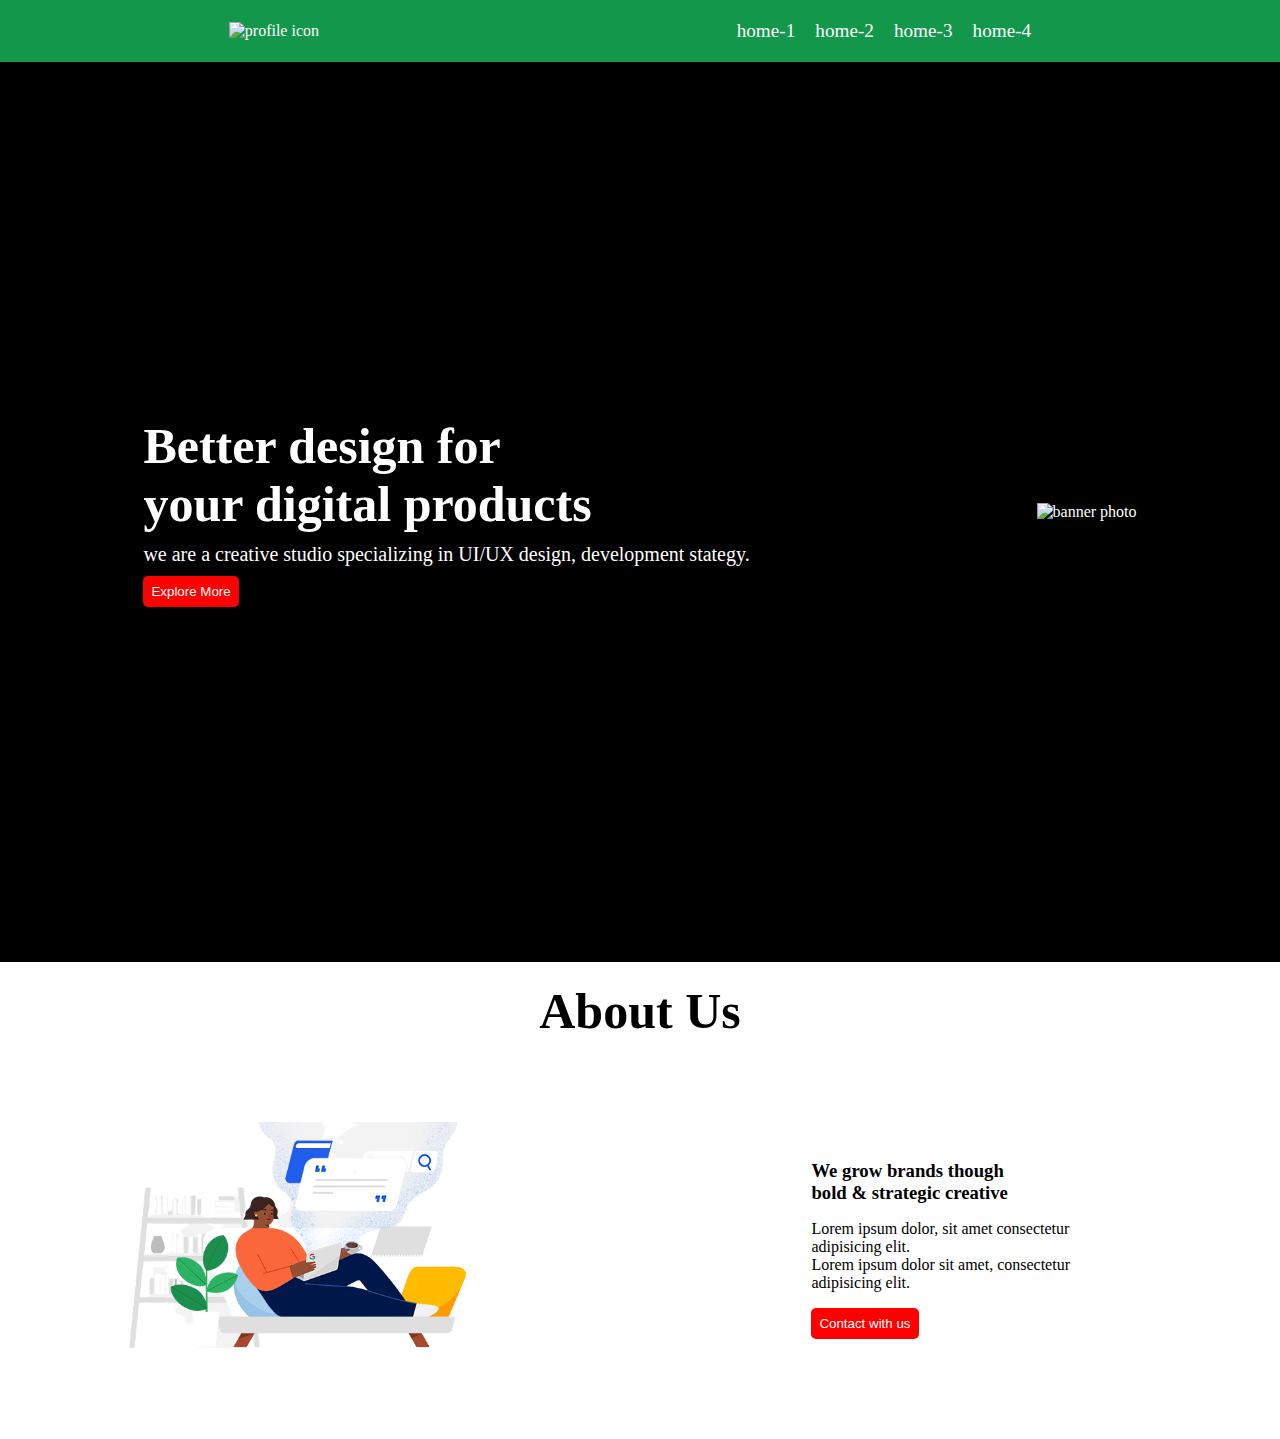
==== indes.html @ 30b98456 "main section done" ====
<!DOCTYPE html>
<html lang="en">
<head>
    <meta charset="UTF-8">
    <meta name="viewport" content="width=device-width, initial-scale=1.0">
    <title>Document</title>
    <link rel="stylesheet" href="style.css">
</head>
<body>
    <header>
<nav>
    <div class="nav-container">
        <div class="logo">
            <img class="logo-img" src="logo/logo-dark.png" alt="profile icon">
        </div>
        <div class="nav-list">
           <li class="items">home-1</li>
           <li class="items">home-2</li>
           <li class="items">home-3</li>
           <li class="items">home-4</li> 
        </div>
    </div>
</nav>
    </header>
    <main>
<section>
    <div class="main-container">
        <div class="banner-text">
            <h1 class="main-header">Better design for <br> your digital products</h1>
            <p class="paragrap">we are a creative studio specializing in UI/UX design, development stategy.</p>
            <button class="btn">Explore More</button>
        </div>
        <div class="banner-photo">
            <img class="banner-img" src="images/banner photo.png" alt="banner photo">
        </div>
    </div>
</section>
<section>
<h1 class="main-text">About Us</h1>
<div class="about-conteinar">
    <div class="about-photo">
        <img class="banner-img about-img" src="images/main image.png" alt="">
    </div>
    <div class="about-text">
        <h3 class="about-text-h1">We grow brands though <br> bold & strategic creative</h3>
        <p>Lorem ipsum dolor, sit amet consectetur <br> adipisicing elit.</p>
        <p>Lorem ipsum dolor sit amet, consectetur <br> adipisicing elit.</p>
       <button class="btn about-btn">Contact with us</button>
    </div>
</div>
</section>
    </main>
    <footer>
        
    </footer>
    
</body>
</html>
---- style.css ----
*{
    margin: 0;
    padding: 0;
}
.nav-container{
    background-color: rgb(19, 151, 74);
    padding: 20px;
    color:white;
    list-style: none;
    display: flex;
    align-items: center;
    justify-content: space-around;
}
.logo-img{
    width: 160px;
}
.nav-list{
    display: flex;
    
}
.items{
    font-size: 1.2rem;
    margin-right: 10px;
    padding-right: 10px;
    cursor: pointer;
}
.items:hover{
    color: blue;
}
.main-container{
    display: flex;
    justify-content: space-around;
    align-items: center;
    height: 100vh;

    background-image: url("images/black\ backround\ image.avif"),linear-gradient(45deg,#000,#000);
    background-position: center;
    background-repeat: no-repeat;
    color: white;
    background-size: cover;
}
.banner-img{
    width: 450px;

}
.main-header{
    font-size: 50px;
    font-weight: bold;

}
.paragrap{
    font-size: 20px;
    margin-top: 10px;
    margin-bottom: 10px;
}
.btn{
    background-color: red;
    padding: 0.5rem;
    border: none;
    border-radius: 5px;
    color: white;
    cursor: pointer;
}
.btn:hover{
    color: blue;
    animation: forwards;
}
.main-text{
    text-align: center;
    /* margin-top: 15px;
    margin-bottom: 15px; */
    padding: 20px;
    font-size: 50px;
}
.about-conteinar{
    display: flex;
    justify-content:space-between;
    align-items: center;
}
.about-photo{
    margin-left: 110px;
}
.about-img{
    width: 380px;
}
.about-text{
    margin-right: 110px;
    padding: 100px;
    
}
.about-text-h1{
 padding-bottom: 1rem; 
 font-weight: bolder; 
}
.about-btn{
    margin-top: 1rem;
}
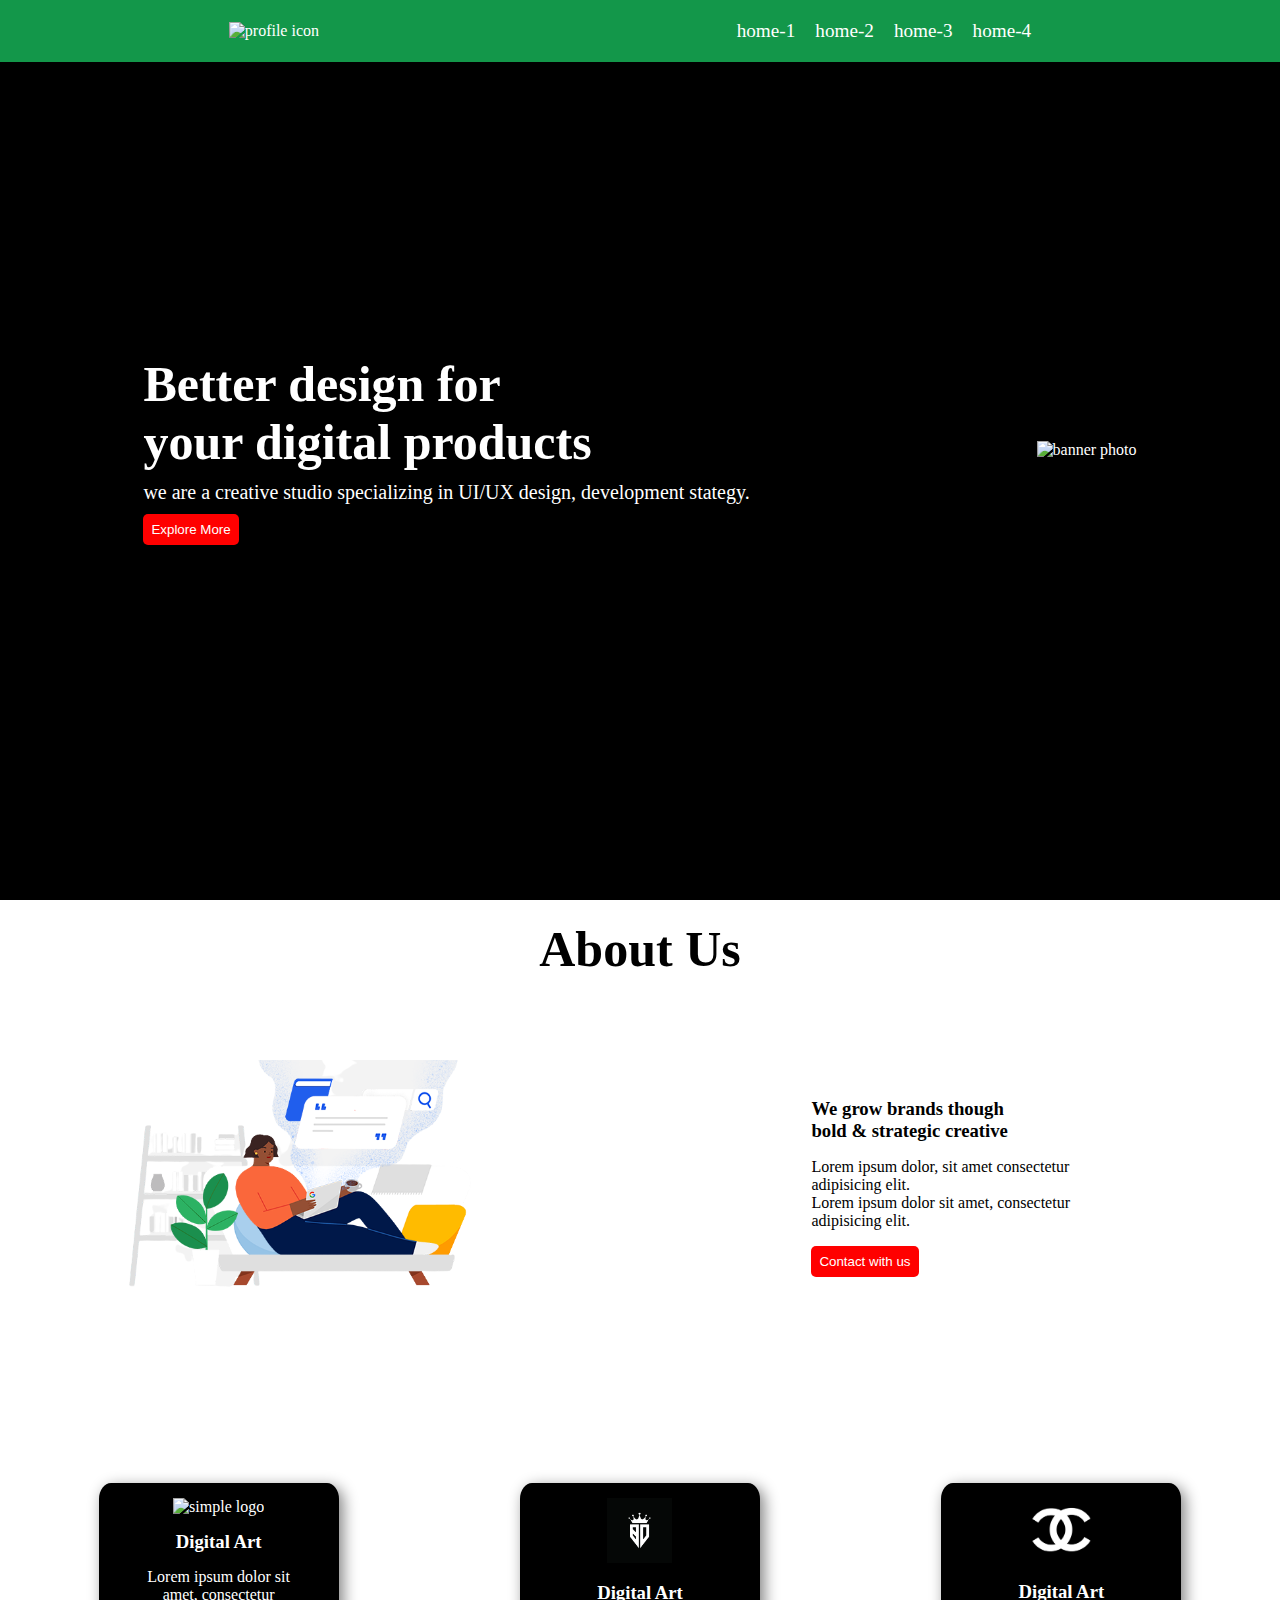
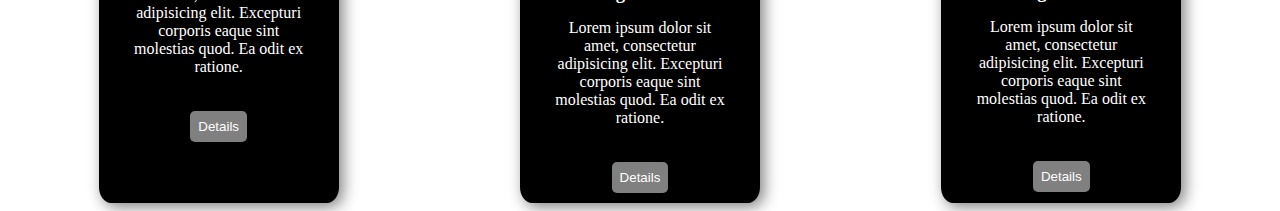
==== commit 79ac7f67: "this is last section part" ====
--- a/indes.html
+++ b/indes.html
@@ -5,6 +5,7 @@
     <meta name="viewport" content="width=device-width, initial-scale=1.0">
     <title>Document</title>
     <link rel="stylesheet" href="style.css">
+    <link rel="shortcut icon" href="icon/download.png" type="office icon">
 </head>
 <body>
     <header>
@@ -49,6 +50,29 @@
     </div>
 </div>
 </section>
+<section class="services-section">
+    <h1 class="main-text service-text">Our Servies's</h1>
+    <div class="service-container">
+        <div class="box">
+            <img class="service-img" src="logo/0.png" alt="simple logo">
+            <h3>Digital Art</h3>
+            <p class="service-para">Lorem ipsum dolor sit amet, consectetur adipisicing elit. Excepturi corporis eaque sint molestias quod. Ea odit ex ratione.</p>
+            <button class="btn service-btn">Details</button>
+        </div>
+        <div class="box">
+            <img class="service-img" src="logo/victor logo.jpg" alt="simple logo">
+            <h3>Digital Art</h3>
+            <p class="service-para">Lorem ipsum dolor sit amet, consectetur adipisicing elit. Excepturi corporis eaque sint molestias quod. Ea odit ex ratione.</p>
+            <button class="btn service-btn">Details</button>
+        </div>
+        <div class="box">
+            <img class="service-img service-photo" src="logo/adobe logo.png" alt="simple logo">
+            <h3>Digital Art</h3>
+            <p class="service-para">Lorem ipsum dolor sit amet, consectetur adipisicing elit. Excepturi corporis eaque sint molestias quod. Ea odit ex ratione.</p>
+            <button class="btn service-btn">Details</button>
+        </div>
+    </div>
+</section>
     </main>
     <footer>
         
--- a/style.css
+++ b/style.css
@@ -2,6 +2,14 @@
     margin: 0;
     padding: 0;
 }
+nav{
+    position: fixed;
+    top: 0;
+    left: 0;
+    right: 0;
+    
+}
+
 .nav-container{
     background-color: rgb(19, 151, 74);
     padding: 20px;
@@ -10,6 +18,7 @@
     display: flex;
     align-items: center;
     justify-content: space-around;
+   
 }
 .logo-img{
     width: 160px;
@@ -94,4 +103,43 @@
 }
 .about-btn{
     margin-top: 1rem;
+}
+.box{
+    height: 290px;
+    width: 210px;
+    box-shadow: 4px 4px 15px gray;
+    background-color: black;
+    color: white;
+    text-align: center;
+    padding: 15px;
+    border-radius: 5%;
+}
+.service-img{
+    width: 65px;
+    align-items: center;
+    margin-bottom: 15px;
+}
+.service-btn{
+    background-color: gray;
+    margin-top: 20px;
+}
+.service-para{
+    padding: 15px;
+}
+.service-photo{
+    width: 120px;
+}
+.service-container{
+    display: flex;
+    justify-content: space-around;
+    padding: 0.5rem;
+    
+}
+.services-section{
+    background-image: url(images/black\ backround\ image.avif);
+    background-repeat: no-repeat;
+    background-size: cover;
+}
+.service-text{
+color: white;
 }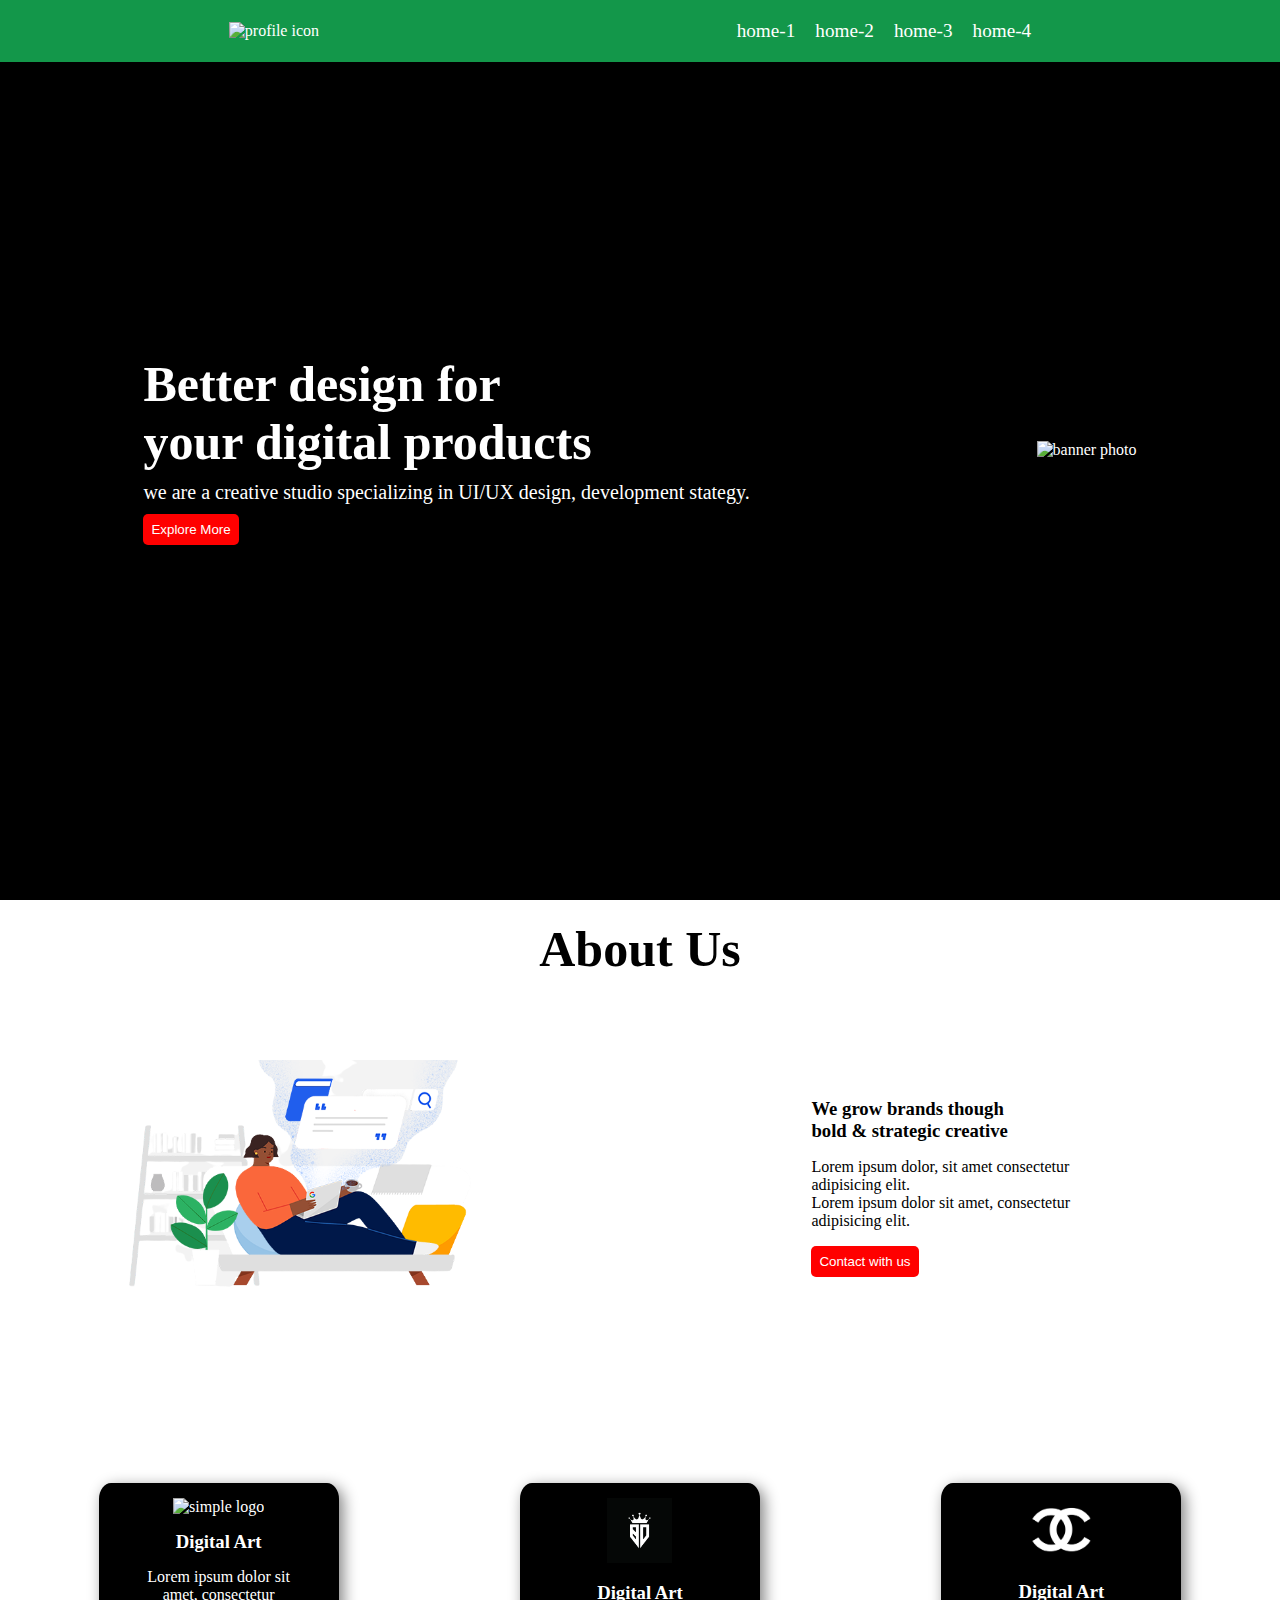
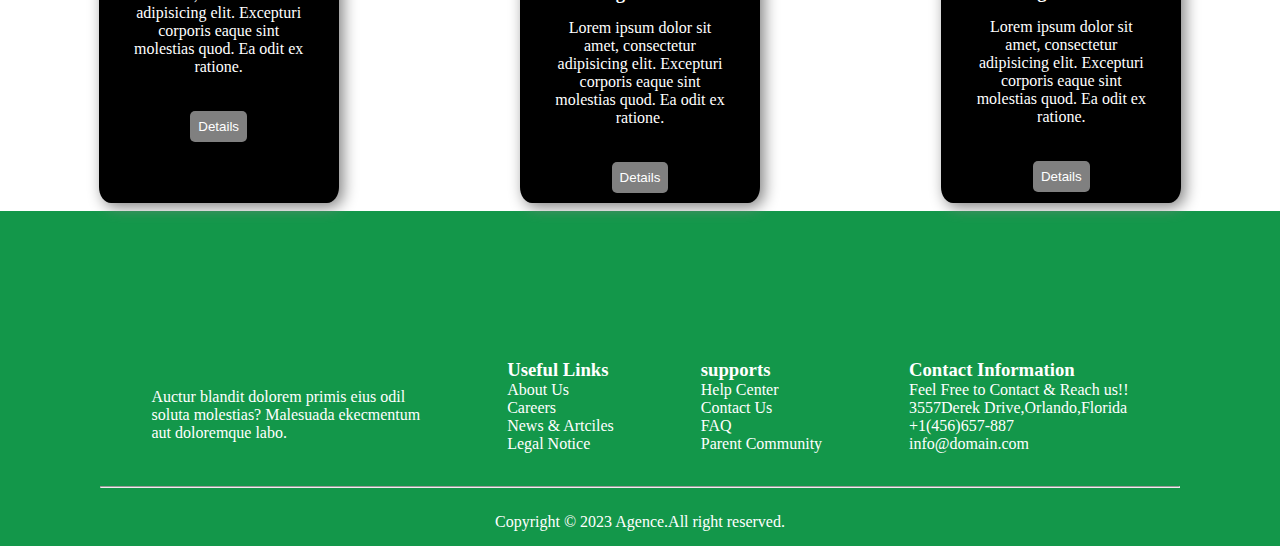
==== commit 68be583d: "this is footer section" ====
--- a/indes.html
+++ b/indes.html
@@ -73,10 +73,38 @@
         </div>
     </div>
 </section>
-    </main>
-    <footer>
-        
-    </footer>
+</main>
+<footer class="footers">
+    <div class="main-footers">
+        <div class="div1">
+            <img class="logo-img" src="logo/logo-dark.png" alt="">
+            <p>Auctur blandit dolorem primis eius odil <br> soluta molestias? Malesuada ekecmentum <br>aut doloremque labo.</p>
+        </div>
+        <div class="div2">
+            <h3>Useful Links</h3>
+            <p>About Us</p>
+            <p>Careers</p>
+            <p>News & Artciles</p>
+            <p>Legal Notice</p>
+        </div>
+        <div class="div3">
+            <h3>supports</h3>
+            <p>Help Center</p>
+            <p>Contact Us</p>
+            <p>FAQ</p>
+            <p>Parent Community</p>
+        </div>
+        <div class="div4">
+            <h3>Contact Information</h3>
+            <p>Feel Free to Contact & Reach us!!</p>
+            <p>3557Derek Drive,Orlando,Florida</p>
+            <p>+1(456)657-887</p>
+            <p>info@domain.com</p>
+        </div>
+    </div> 
+    <hr>
+    <p class="footer-paragrap"> Copyright &copy; 2023 Agence.All right reserved.</p>      
+</footer>
     
 </body>
 </html>--- a/style.css
+++ b/style.css
@@ -142,4 +142,28 @@
 }
 .service-text{
 color: white;
-}+}
+.main-footers{
+    display: flex;
+    justify-content: space-around;
+    padding: 0.5rem;
+    margin-top: 60px;
+   align-items: center;
+   color: white;
+   
+}
+footer{
+    background-color: rgb(19, 151, 74);
+    padding: 80px 100px 15px;
+}
+hr{
+    margin-top: 25px;
+}
+.footer-paragrap{
+    text-align: center;
+    color: white;
+    margin-top: 25px;
+}
+
+
+
